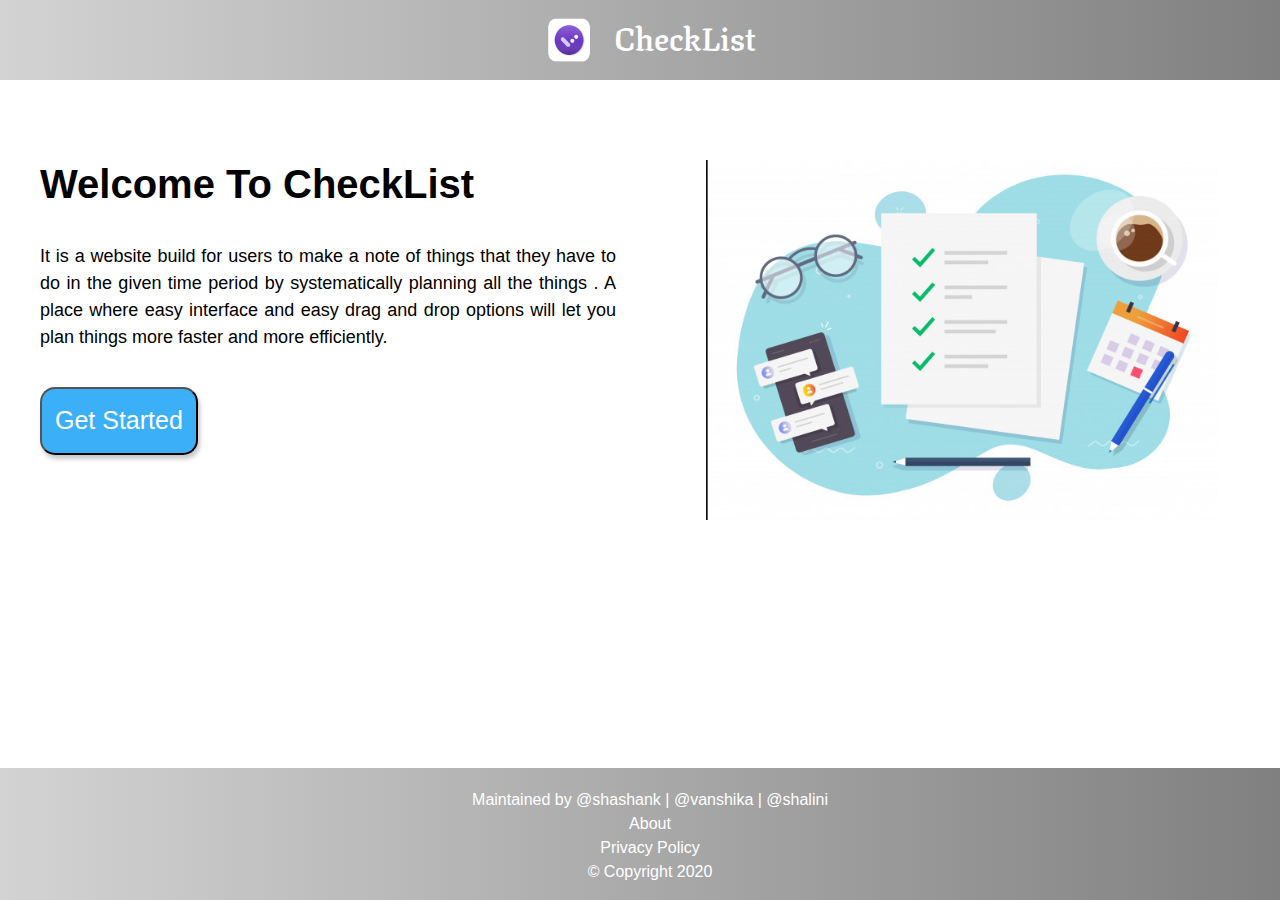
==== index.html @ af942eb9 "get started page edited" ====
<!DOCTYPE html>
<html lang="en">

<head>
    <meta charset="UTF-8">
    <meta name="viewport" content="width=device-width, initial-scale=1.0">
    <title>Home Page</title>
    <!-- CSS only -->
    <link rel="stylesheet" href="https://stackpath.bootstrapcdn.com/bootstrap/4.5.2/css/bootstrap.min.css"
        integrity="sha384-JcKb8q3iqJ61gNV9KGb8thSsNjpSL0n8PARn9HuZOnIxN0hoP+VmmDGMN5t9UJ0Z" crossorigin="anonymous">
    <link rel="preconnect" href="https://fonts.gstatic.com">
    <link href="https://fonts.googleapis.com/css2?family=Texturina:wght@600&display=swap" rel="stylesheet">

    <style>
        body {
            font-family: Arial, Helvetica, sans-serif;
            height: 800px;
        }

        * {
            margin: 0px;
            padding: 0px;
        }

        main::after {
            content: '';
            clear: both;
            display: block;
        }

        .uppersection {
            /* background-color:#36454F; */
            background-image: linear-gradient(to right, lightgrey, grey);
            height: 80px;
            width: 100%;
            position: fixed;
            display: flex;
            justify-content: center;
            align-items: center;

        }
        .uppersection #logo{
            width: 90px;
            height: 70px;
        }
        .uppersection .logoName{
            color: white;
            font-weight: 600;
            font-family: 'Texturina', serif;
        }

/* 
        .loginsection {
            float: right;
            list-style: none;
            display: flex;
            font-family: Arial, Helvetica, sans-serif;

        }

        .loginsection li a {
            margin-top: 15px;
            padding: 10px 15px;
            float: right;
            font-size: 20px;
            font-weight: bold;
            margin-right: 15px;
            border-radius: 10px;
            text-decoration: none;
            color: grey;
            background-color: white;

        }

        .loginsection li a:hover {
            background-color: lightskyblue;
            color: white;
            transition: 0.3s;
        } */


        .middlesection {
            display: flex;
            flex-wrap: wrap;
            flex-direction: row;
            margin-left: 40px;
            padding-top: 30px;
            color: black;
            font-size: 18px;
            text-align: justify;
        }

        h1 {
            padding-top: 130px;
            font-weight: bold;
            color: black;
        }

        main .left {
            width: 45vw;
            float: left;
        }

        main .vector {
            width: 40vw;
            height: 40vh;
            margin-top: 130px;

            margin-left: 90px;

            float: right;
        }

        #button {
            box-shadow: 2px 4px 4px rgba(128, 128, 128, 0.438);
            margin-top: 20px;
            border-radius: 15px;

            padding: 13px;
            font-size: 25px;
            background-color: rgb(59, 175, 247);
            color: white;
        }

        #button a {
            text-decoration: none;
            color: white;
        }


        #button:hover {
            background-color: rgb(37, 143, 209);
            transition: 0.3s;
        }

        .footer {
            padding-top: 20px;
            width: 100vw;
            position: fixed;
            bottom: 0px;
            /* background-color: #36454F; */
            background-image: linear-gradient(to right, lightgrey, grey);

        }

        .footerlist {
            list-style-type: none;
            text-align: center;
            padding-left: 20px;

            /* padding-bottom :10px; */
            color: white;
        }

        .footerlist li a {
            text-decoration: none;
            color: white;
        }

        .footerlist li a:hover {
            color: lightskyblue;
            transition: 0.5s;
        }


        @media(max-width: 870px) {
            body {
                height: 1200px;
            }

            .middlesection {
                display: flex;
                flex-wrap: wrap;
                flex-direction: column;
                margin-left: 40px;
                padding-top: 30px;
                color: black;
                font-size: 18px;
                text-align: center;
            }

            main .left {
                width: 95%;
            }

            main .vector {
                width: 70%;
                margin: 40px auto;
            }
        }
    </style>
</head>

<body>
    <div class="maincontainer">
        <header class="uppersection">
            <img src= "images/logo-removebg-preview.png" id="logo">
            <h2 class="logoName">CheckList</h2>
            <!-- <ul class="loginsection">


                <li><a href="p/log_in.html">Login</a></li>
                <li><a href="p/sign_up.html">Register</a></li>
            </ul> -->
        </header>

        <main class="middlesection">
            <div class="left">
                <h1>Welcome To CheckList</h1>

                <br>
                <p>
                    It is a website build for users to make a note of things that they have to do in the given time
                    period by
                    systematically planning all the things .
                    A place where easy interface and easy drag and drop options will let you plan things more faster and
                    more
                    efficiently.
                </p>


                <button id="button">
                    <a href="p/Todo.html">Get Started </a></button>

            </div>
            <img src="images/Capture.png" alt="vector" class="vector">
        </main>
        <footer class="footer">
            <ul class="footerlist">
                <li>Maintained by <a href="https://github.com/ShashankAgrawal003">@shashank</a> |
                    <a href="https://github.com/vanshika0307">@vanshika</a> |
                    <a href="https://github.com/shalinikumari50">@shalini</a></li>


                <li><a href="#">
                        About
                    </a> </li>
                <li><a href="#">
                        Privacy Policy
                    </a></li>

                <li><a href="#">&copy Copyright 2020</a></li>

            </ul>

        </footer>
    </div>
</body>


</html>
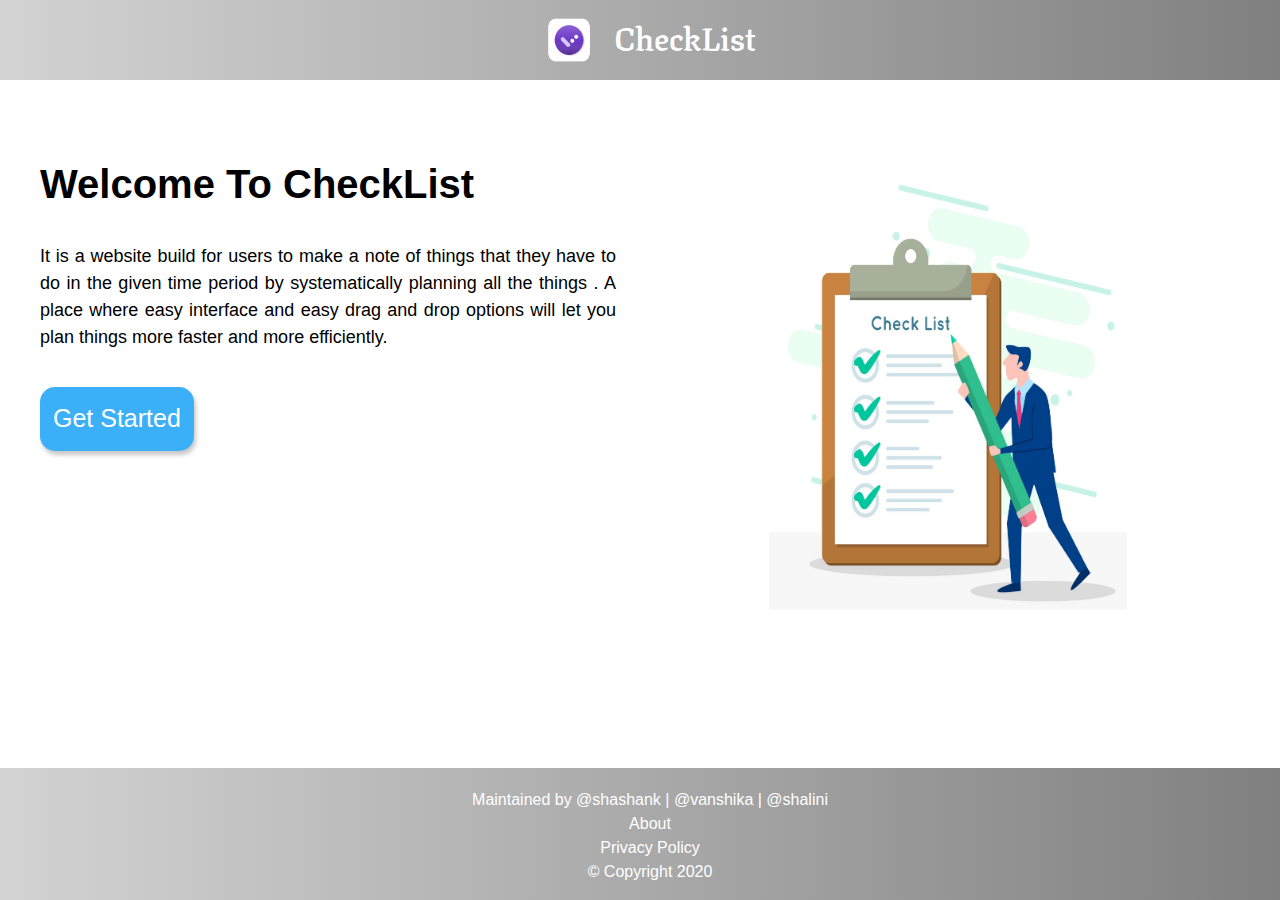
==== commit 1e255c5c: "made sidebar resposive" ====
--- a/index.html
+++ b/index.html
@@ -88,6 +88,8 @@
             color: black;
             font-size: 18px;
             text-align: justify;
+            display: flex;
+            justify-content: space-between;
         }
 
         h1 {
@@ -102,20 +104,18 @@
         }
 
         main .vector {
-            width: 40vw;
-            height: 40vh;
+            width: 28vw;
+            height: 50vh;
             margin-top: 130px;
-
-            margin-left: 90px;
-
+            /* margin-left: 10px; */
             float: right;
         }
 
         #button {
             box-shadow: 2px 4px 4px rgba(128, 128, 128, 0.438);
             margin-top: 20px;
-            border-radius: 15px;
-
+            border-radius: 15px;    
+            border: none;
             padding: 13px;
             font-size: 25px;
             background-color: rgb(59, 175, 247);
@@ -184,7 +184,7 @@
             }
 
             main .vector {
-                width: 70%;
+                
                 margin: 40px auto;
             }
         }
@@ -204,7 +204,7 @@
             </ul> -->
         </header>
 
-        <main class="middlesection">
+        <main class="middlesection" class="row">
             <div class="left">
                 <h1>Welcome To CheckList</h1>
 
@@ -223,7 +223,7 @@
                     <a href="p/Todo.html">Get Started </a></button>
 
             </div>
-            <img src="images/Capture.png" alt="vector" class="vector">
+            <img src="images/vector1.jpg" alt="vector" class="vector">
         </main>
         <footer class="footer">
             <ul class="footerlist">
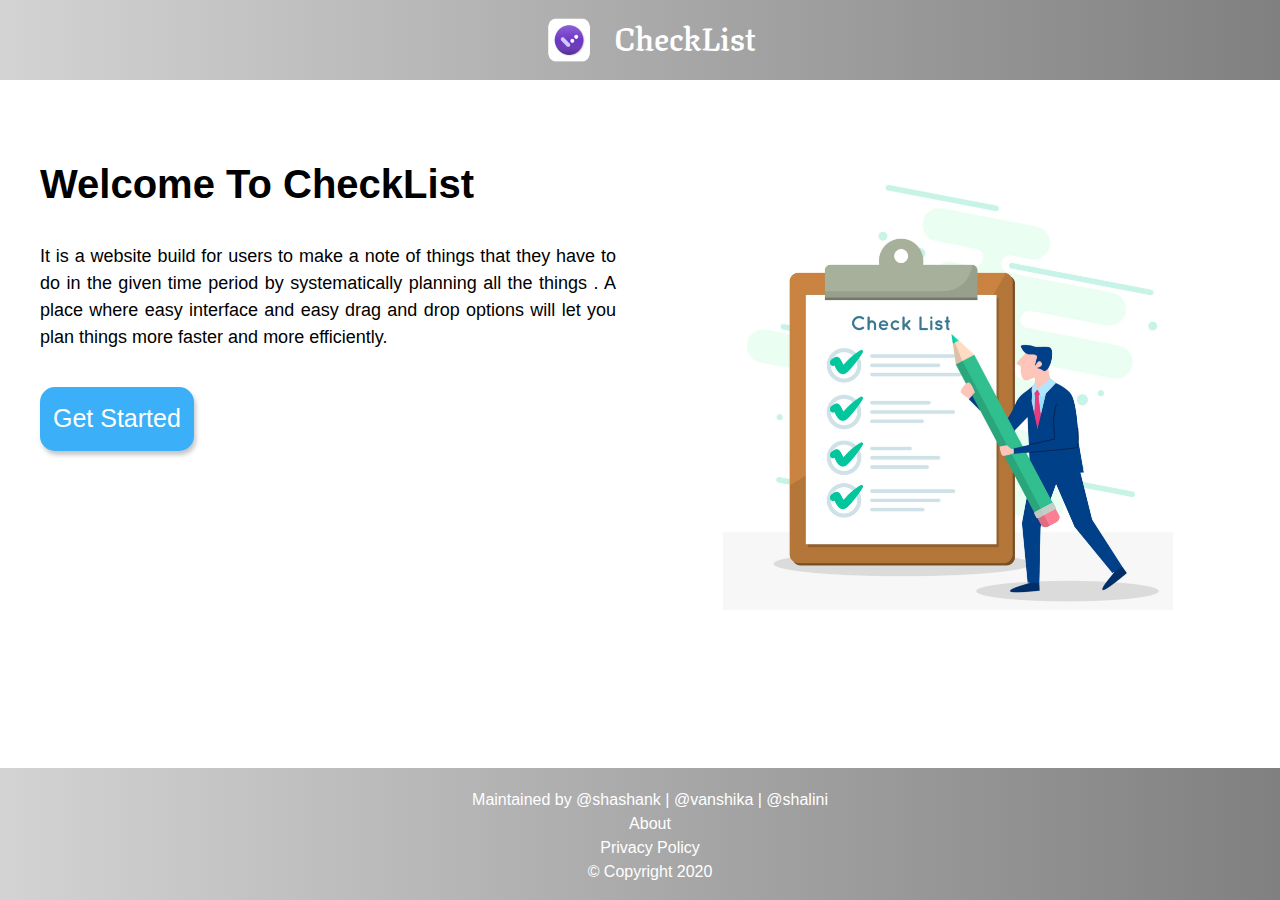
==== commit a8b4eeb4: "responsive problem solved" ====
--- a/index.html
+++ b/index.html
@@ -104,8 +104,8 @@
         }
 
         main .vector {
-            width: 28vw;
-            height: 50vh;
+            max-width: 50vw;
+            max-height: 50vh;
             margin-top: 130px;
             /* margin-left: 10px; */
             float: right;
@@ -116,6 +116,7 @@
             margin-top: 20px;
             border-radius: 15px;    
             border: none;
+            outline: none;
             padding: 13px;
             font-size: 25px;
             background-color: rgb(59, 175, 247);
@@ -184,7 +185,7 @@
             }
 
             main .vector {
-                
+        
                 margin: 40px auto;
             }
         }
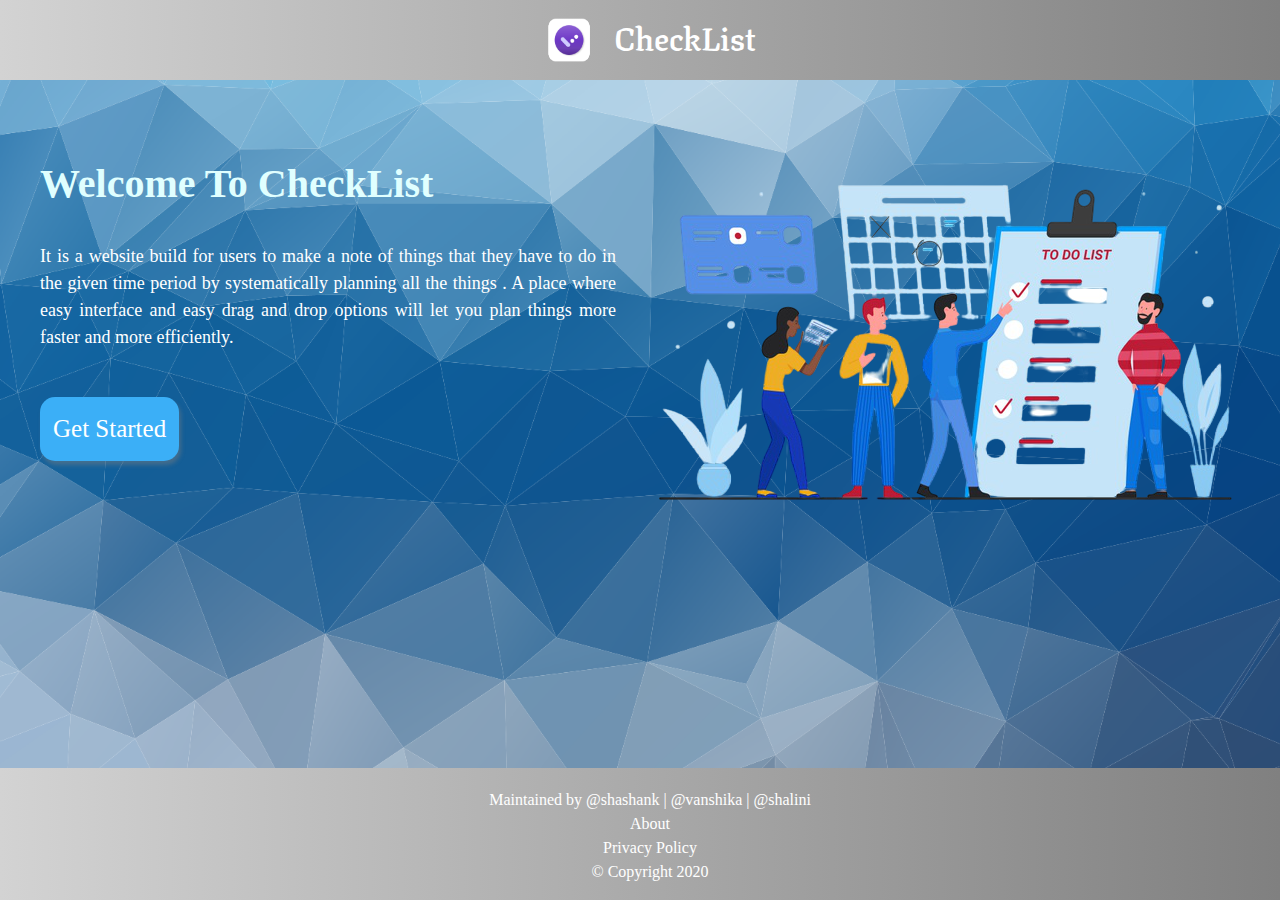
==== commit fd0797d9: "get satrted page updated" ====
--- a/index.html
+++ b/index.html
@@ -4,6 +4,7 @@
 <head>
     <meta charset="UTF-8">
     <meta name="viewport" content="width=device-width, initial-scale=1.0">
+    <link rel="icon" href="images/logoIcon-removebg-preview.png"  type="image/icon type">
     <title>Home Page</title>
     <!-- CSS only -->
     <link rel="stylesheet" href="https://stackpath.bootstrapcdn.com/bootstrap/4.5.2/css/bootstrap.min.css"
@@ -13,8 +14,11 @@
 
     <style>
         body {
-            font-family: Arial, Helvetica, sans-serif;
+            font-family: Georgia, 'Times New Roman', Times, serif;
             height: 800px;
+            background-image: url('images/mesh-1430107.png');
+            background-size: cover;
+            background-repeat: no-repeat;
         }
 
         * {
@@ -39,17 +43,19 @@
             align-items: center;
 
         }
-        .uppersection #logo{
+
+        .uppersection #logo {
             width: 90px;
             height: 70px;
         }
-        .uppersection .logoName{
+
+        .uppersection .logoName {
             color: white;
             font-weight: 600;
             font-family: 'Texturina', serif;
         }
 
-/* 
+        /* 
         .loginsection {
             float: right;
             list-style: none;
@@ -85,7 +91,7 @@
             flex-direction: row;
             margin-left: 40px;
             padding-top: 30px;
-            color: black;
+            color: white;
             font-size: 18px;
             text-align: justify;
             display: flex;
@@ -95,7 +101,7 @@
         h1 {
             padding-top: 130px;
             font-weight: bold;
-            color: black;
+            color: lightcyan;
         }
 
         main .left {
@@ -106,6 +112,8 @@
         main .vector {
             max-width: 50vw;
             max-height: 50vh;
+            min-width: 22vw;
+            min-height: 20vh;
             margin-top: 130px;
             /* margin-left: 10px; */
             float: right;
@@ -113,8 +121,8 @@
 
         #button {
             box-shadow: 2px 4px 4px rgba(128, 128, 128, 0.438);
-            margin-top: 20px;
-            border-radius: 15px;    
+            margin-top: 30px;
+            border-radius: 15px;
             border: none;
             outline: none;
             padding: 13px;
@@ -130,8 +138,11 @@
 
 
         #button:hover {
-            background-color: rgb(37, 143, 209);
+            background-color: lightblue;
+            color: rgb(1, 1, 110);
             transition: 0.3s;
+            width: 160px;
+            height: 65px;
         }
 
         .footer {
@@ -166,7 +177,7 @@
 
         @media(max-width: 870px) {
             body {
-                height: 1200px;
+                height: 1050px;
             }
 
             .middlesection {
@@ -175,7 +186,7 @@
                 flex-direction: column;
                 margin-left: 40px;
                 padding-top: 30px;
-                color: black;
+                color:white;
                 font-size: 18px;
                 text-align: center;
             }
@@ -185,7 +196,7 @@
             }
 
             main .vector {
-        
+
                 margin: 40px auto;
             }
         }
@@ -195,7 +206,7 @@
 <body>
     <div class="maincontainer">
         <header class="uppersection">
-            <img src= "images/logo-removebg-preview.png" id="logo">
+            <img src="images/logo-removebg-preview.png" id="logo">
             <h2 class="logoName">CheckList</h2>
             <!-- <ul class="loginsection">
 
@@ -220,11 +231,11 @@
                 </p>
 
 
-                <button id="button">
-                    <a href="p/Todo.html">Get Started </a></button>
+                
+                    <a href="p/Todo.html"><button id="button">Get Started</button></a>
 
             </div>
-            <img src="images/vector1.jpg" alt="vector" class="vector">
+            <img src="images/todo_image5-removebg-preview.png" alt="vector" class="vector">
         </main>
         <footer class="footer">
             <ul class="footerlist">
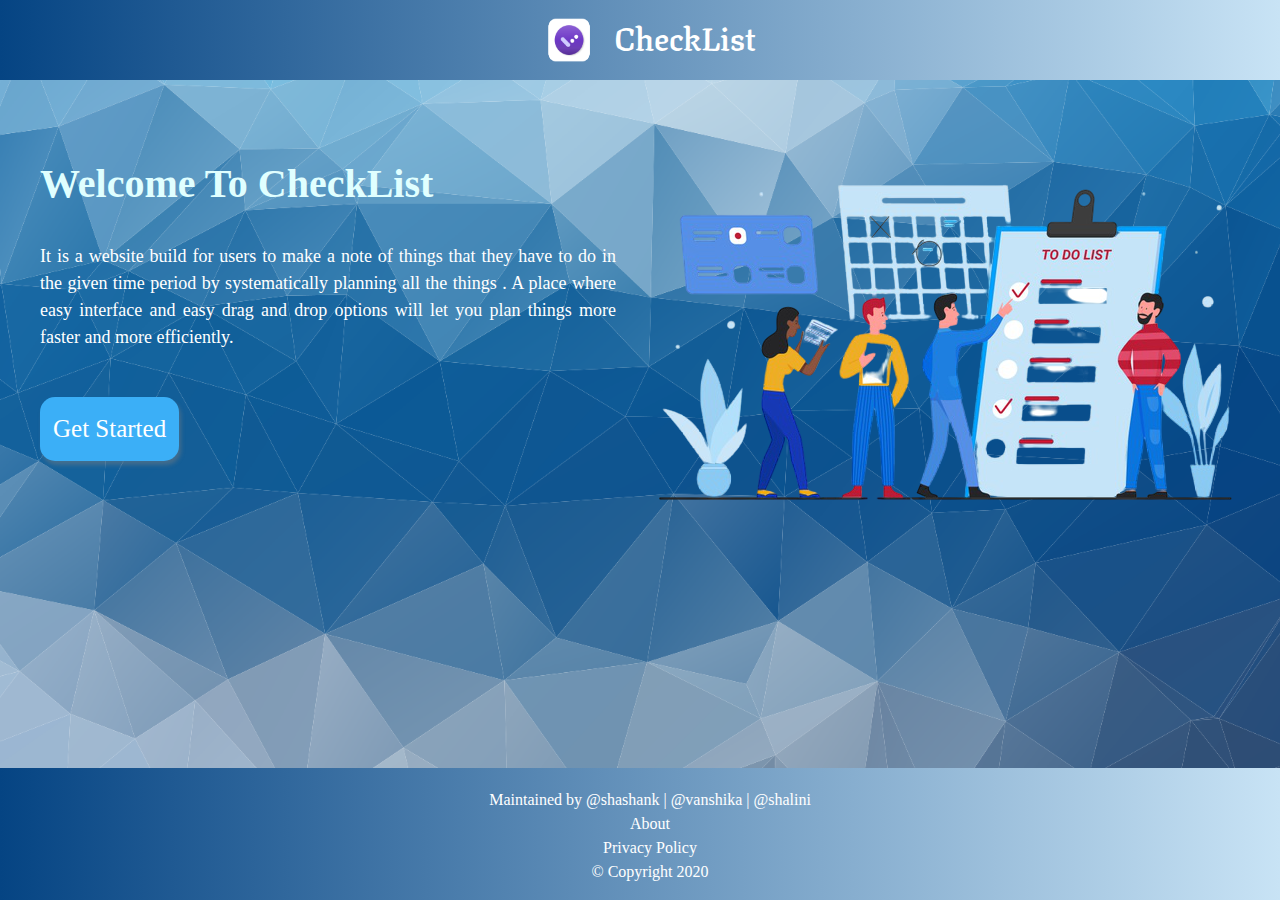
==== commit 8f500d3b: "header and footer color changed" ====
--- a/index.html
+++ b/index.html
@@ -34,7 +34,7 @@
 
         .uppersection {
             /* background-color:#36454F; */
-            background-image: linear-gradient(to right, lightgrey, grey);
+            background-image: linear-gradient(to right, #054483, #C8E3F5);
             height: 80px;
             width: 100%;
             position: fixed;
@@ -151,7 +151,7 @@
             position: fixed;
             bottom: 0px;
             /* background-color: #36454F; */
-            background-image: linear-gradient(to right, lightgrey, grey);
+            background-image: linear-gradient(to right, #054483, #C8E3F5);
 
         }
 
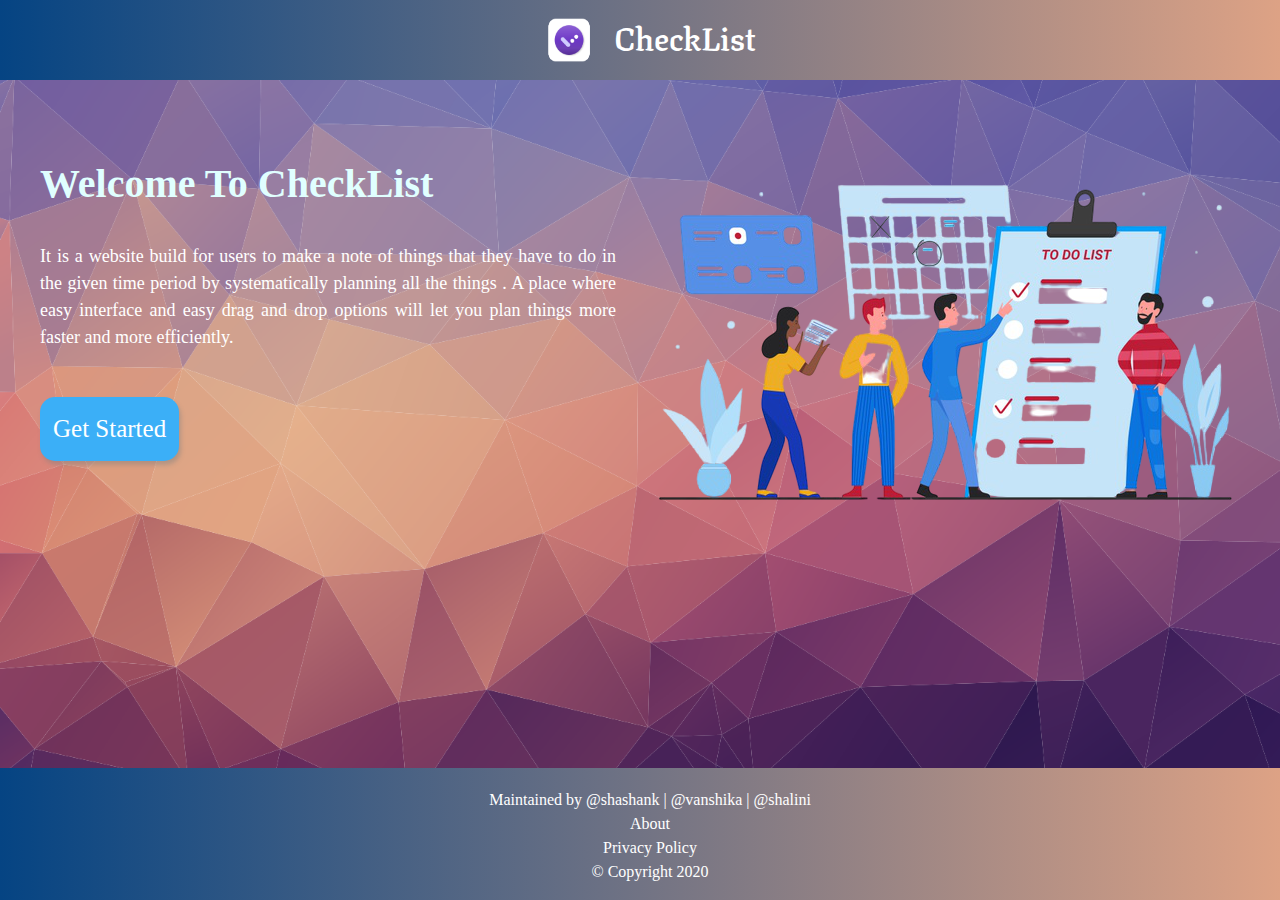
==== commit 90d18400: "index page edited" ====
--- a/index.html
+++ b/index.html
@@ -16,7 +16,7 @@
         body {
             font-family: Georgia, 'Times New Roman', Times, serif;
             height: 800px;
-            background-image: url('images/mesh-1430107.png');
+            background-image: url('images/background-1409025.png');
             background-size: cover;
             background-repeat: no-repeat;
         }
@@ -34,7 +34,7 @@
 
         .uppersection {
             /* background-color:#36454F; */
-            background-image: linear-gradient(to right, #054483, #C8E3F5);
+            background-image: linear-gradient(to right, #054483, #dda285);
             height: 80px;
             width: 100%;
             position: fixed;
@@ -151,7 +151,7 @@
             position: fixed;
             bottom: 0px;
             /* background-color: #36454F; */
-            background-image: linear-gradient(to right, #054483, #C8E3F5);
+            background-image: linear-gradient(to right, #054483, #dda285);
 
         }
 
